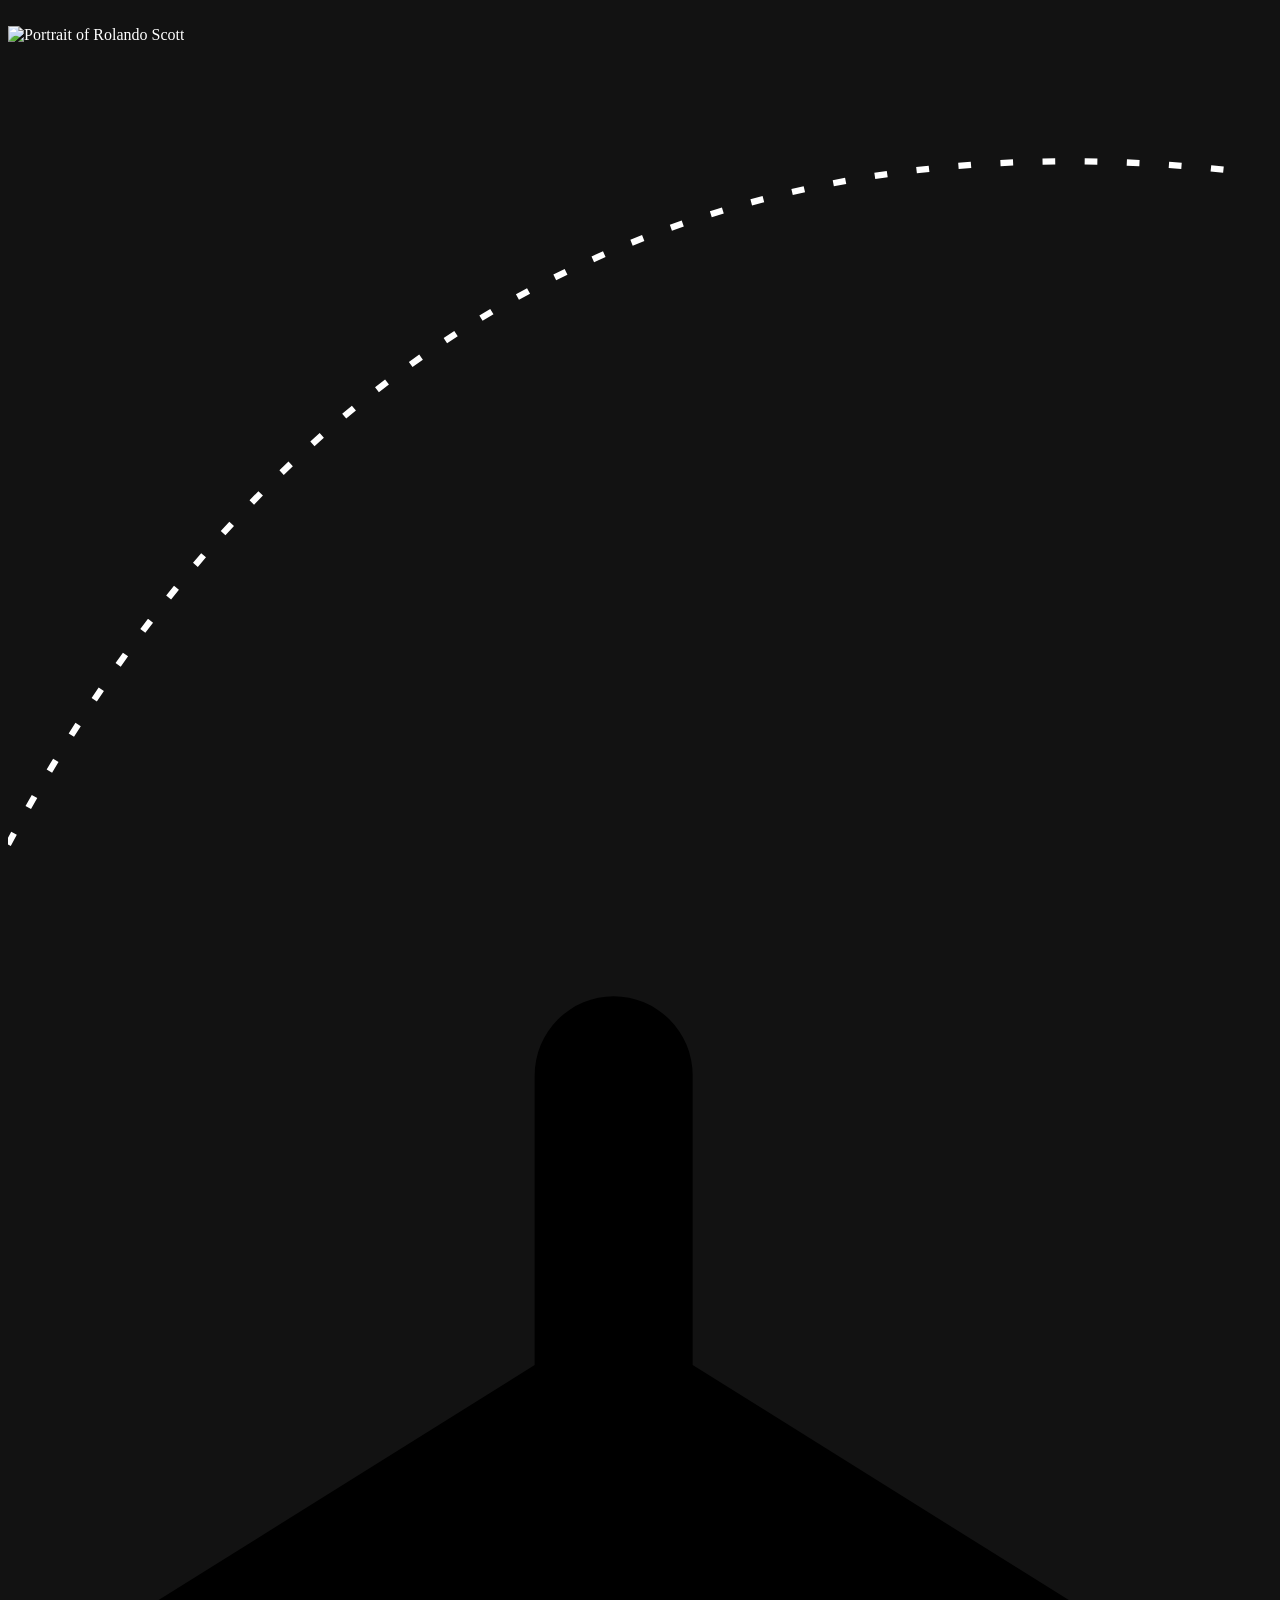
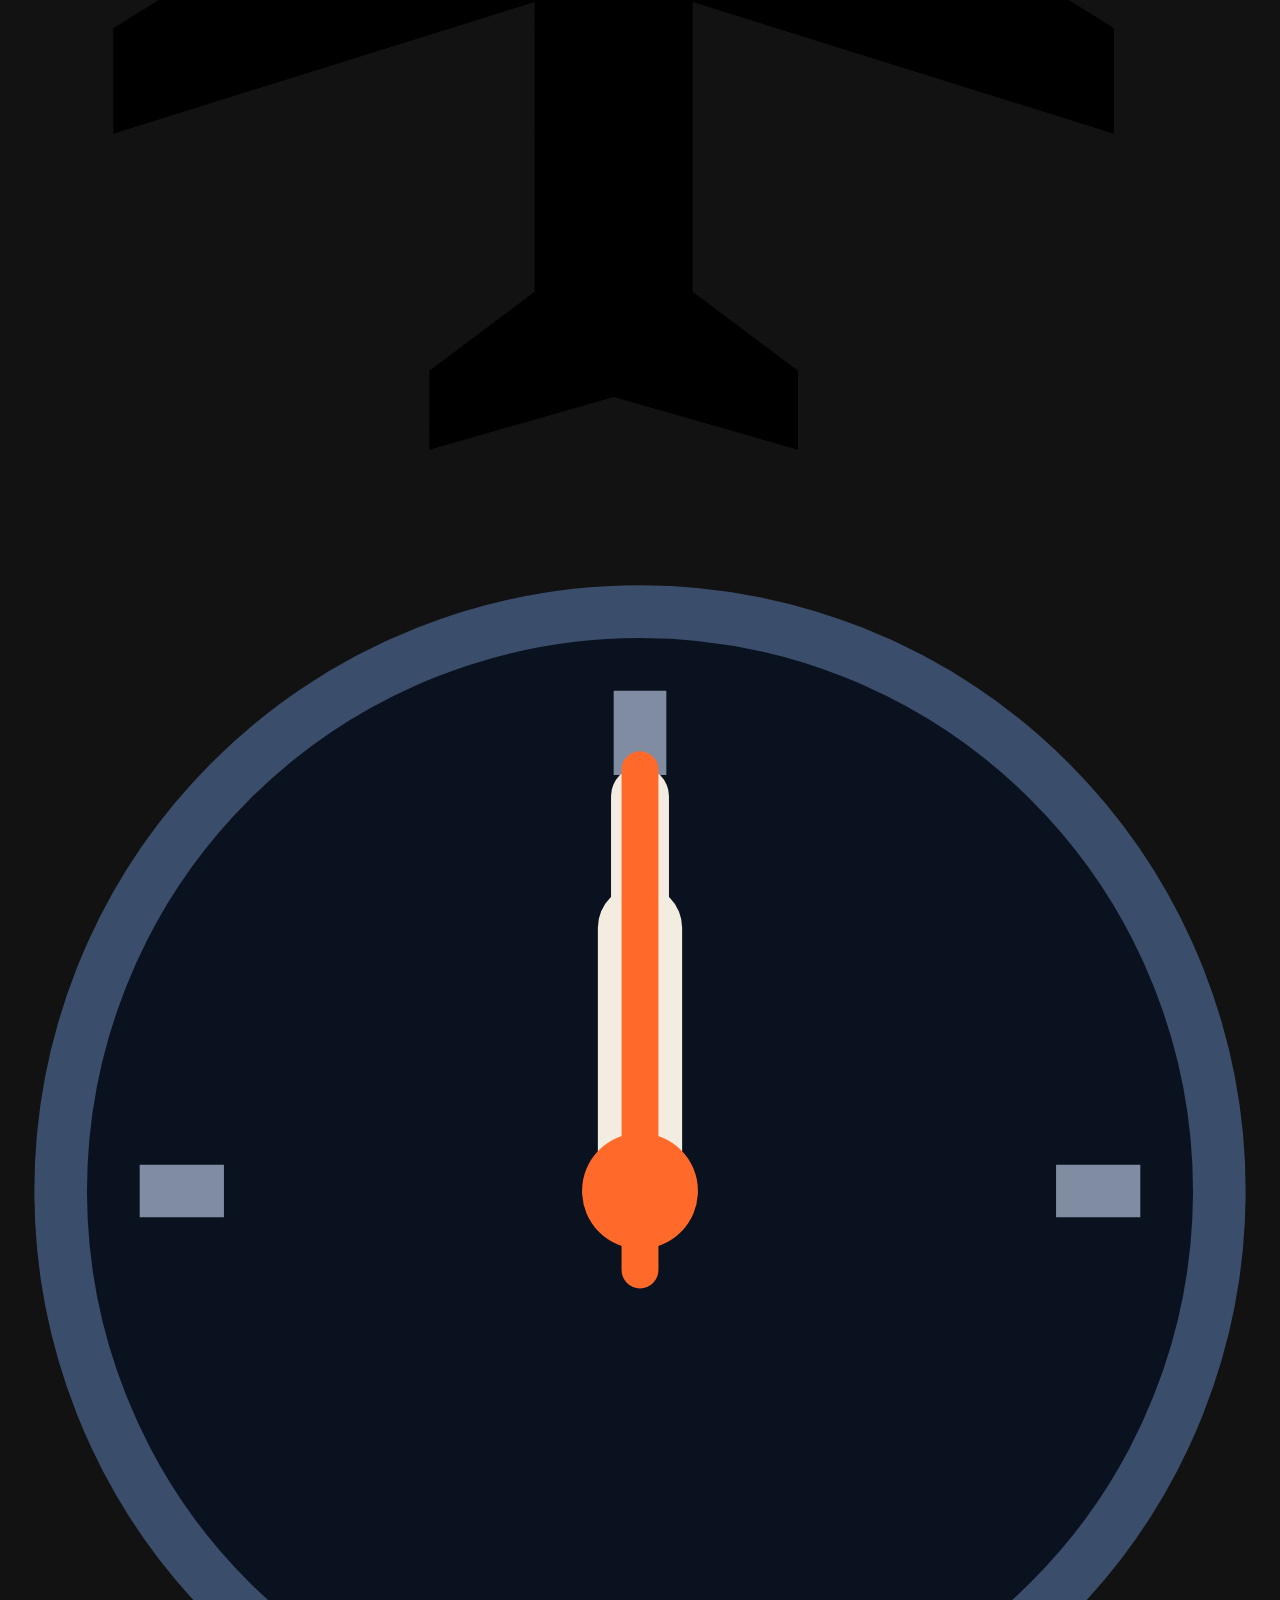
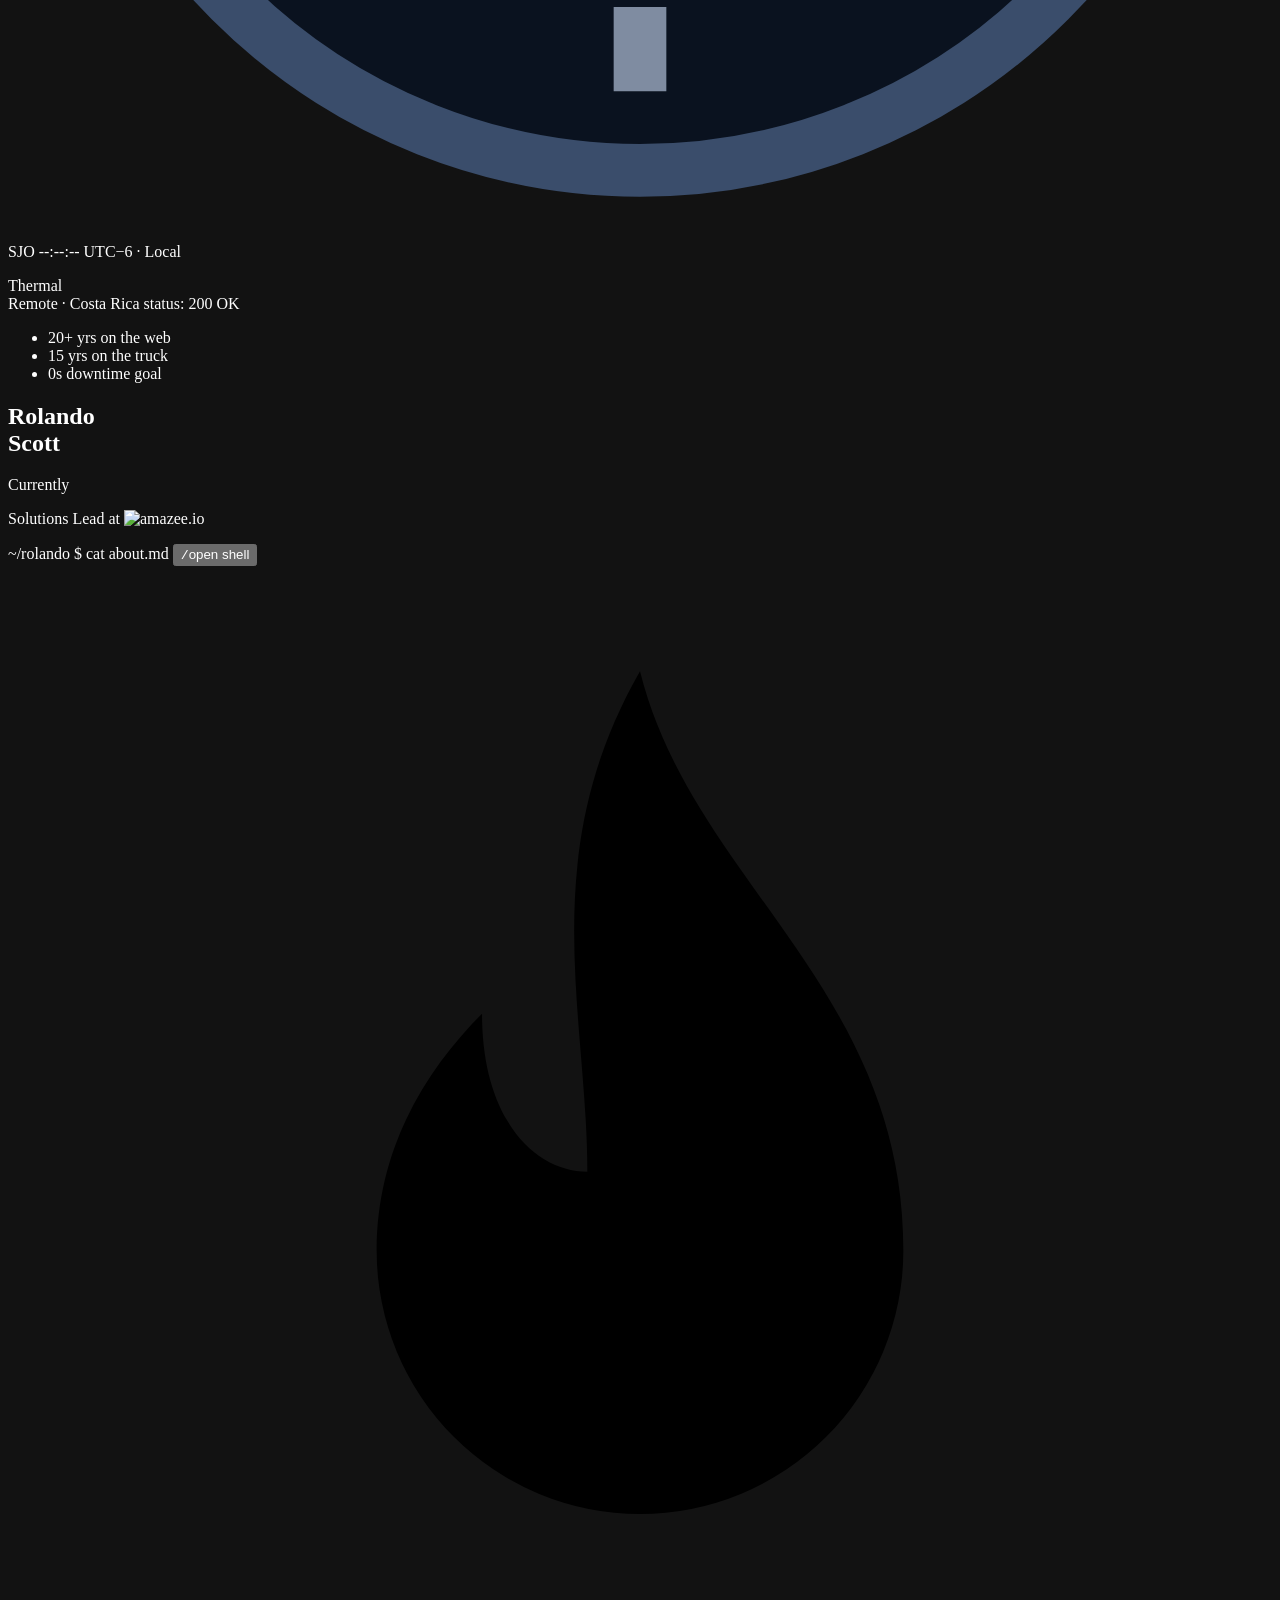
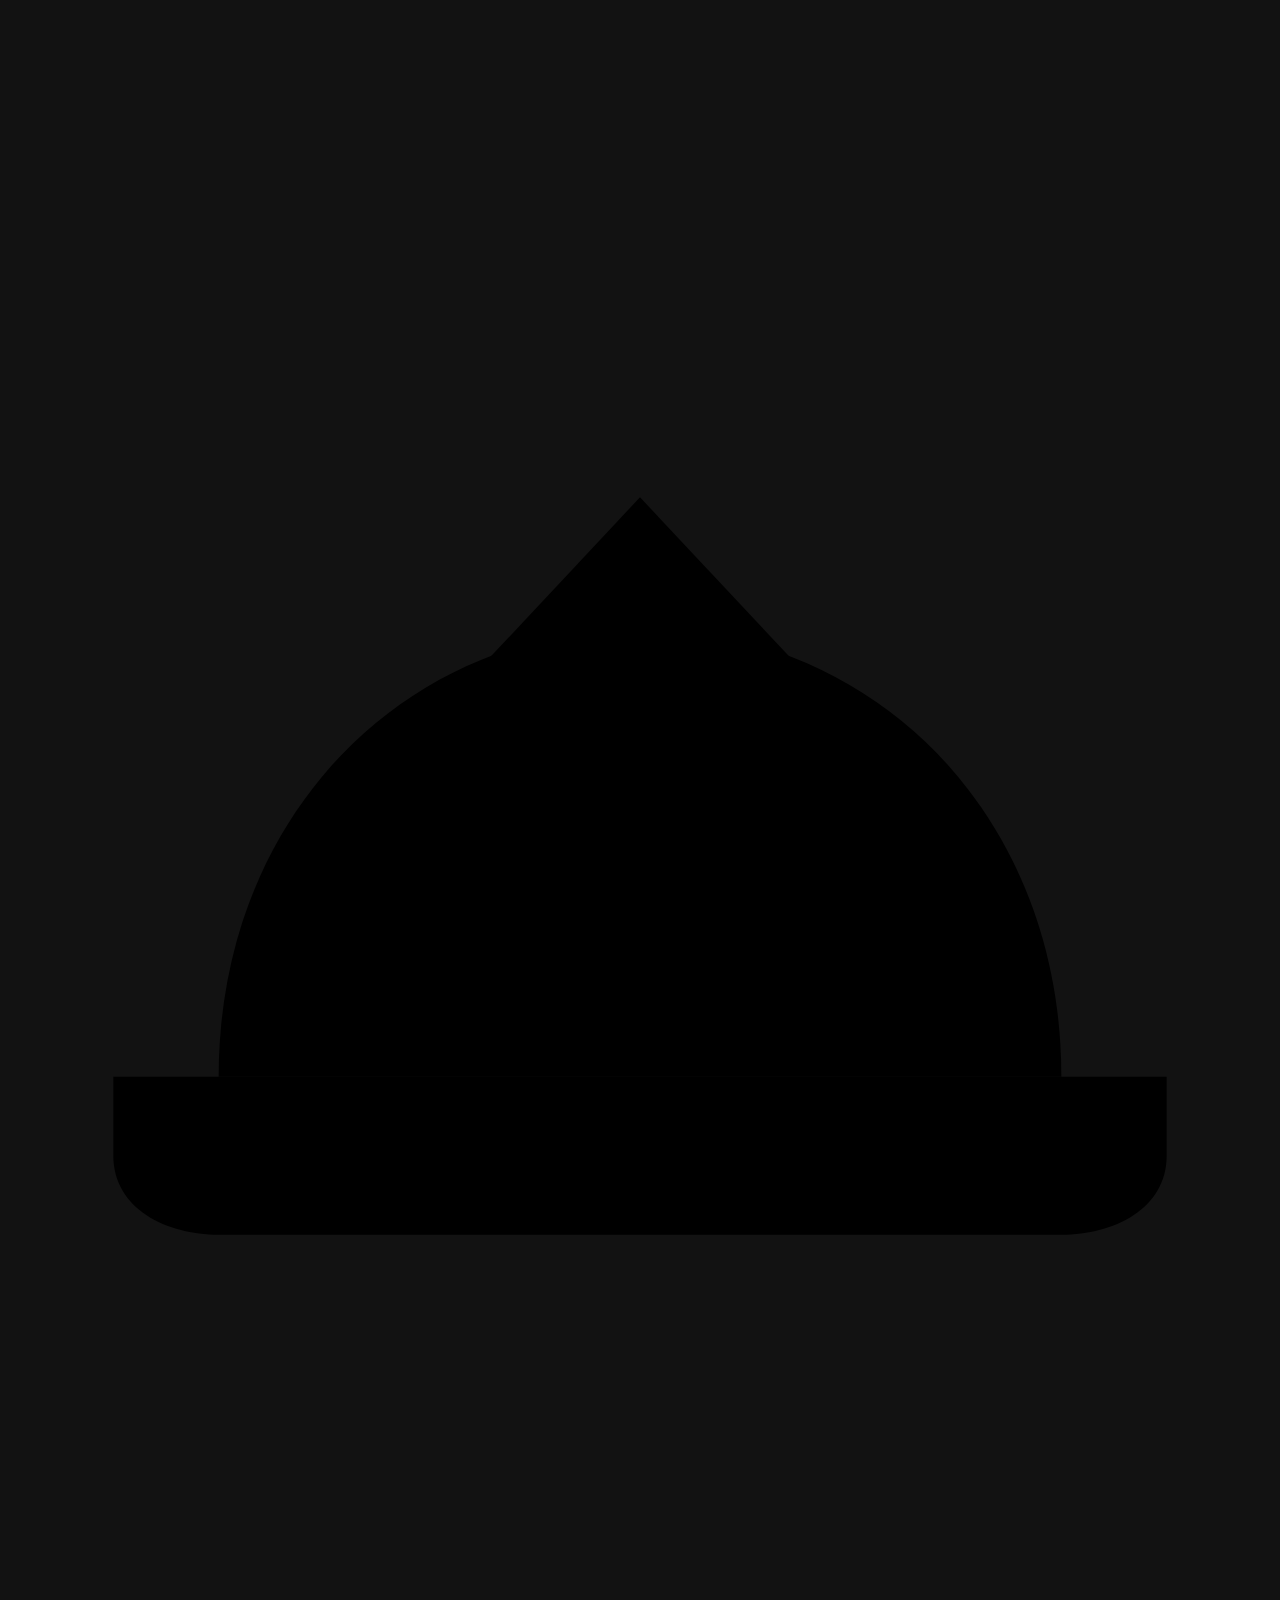
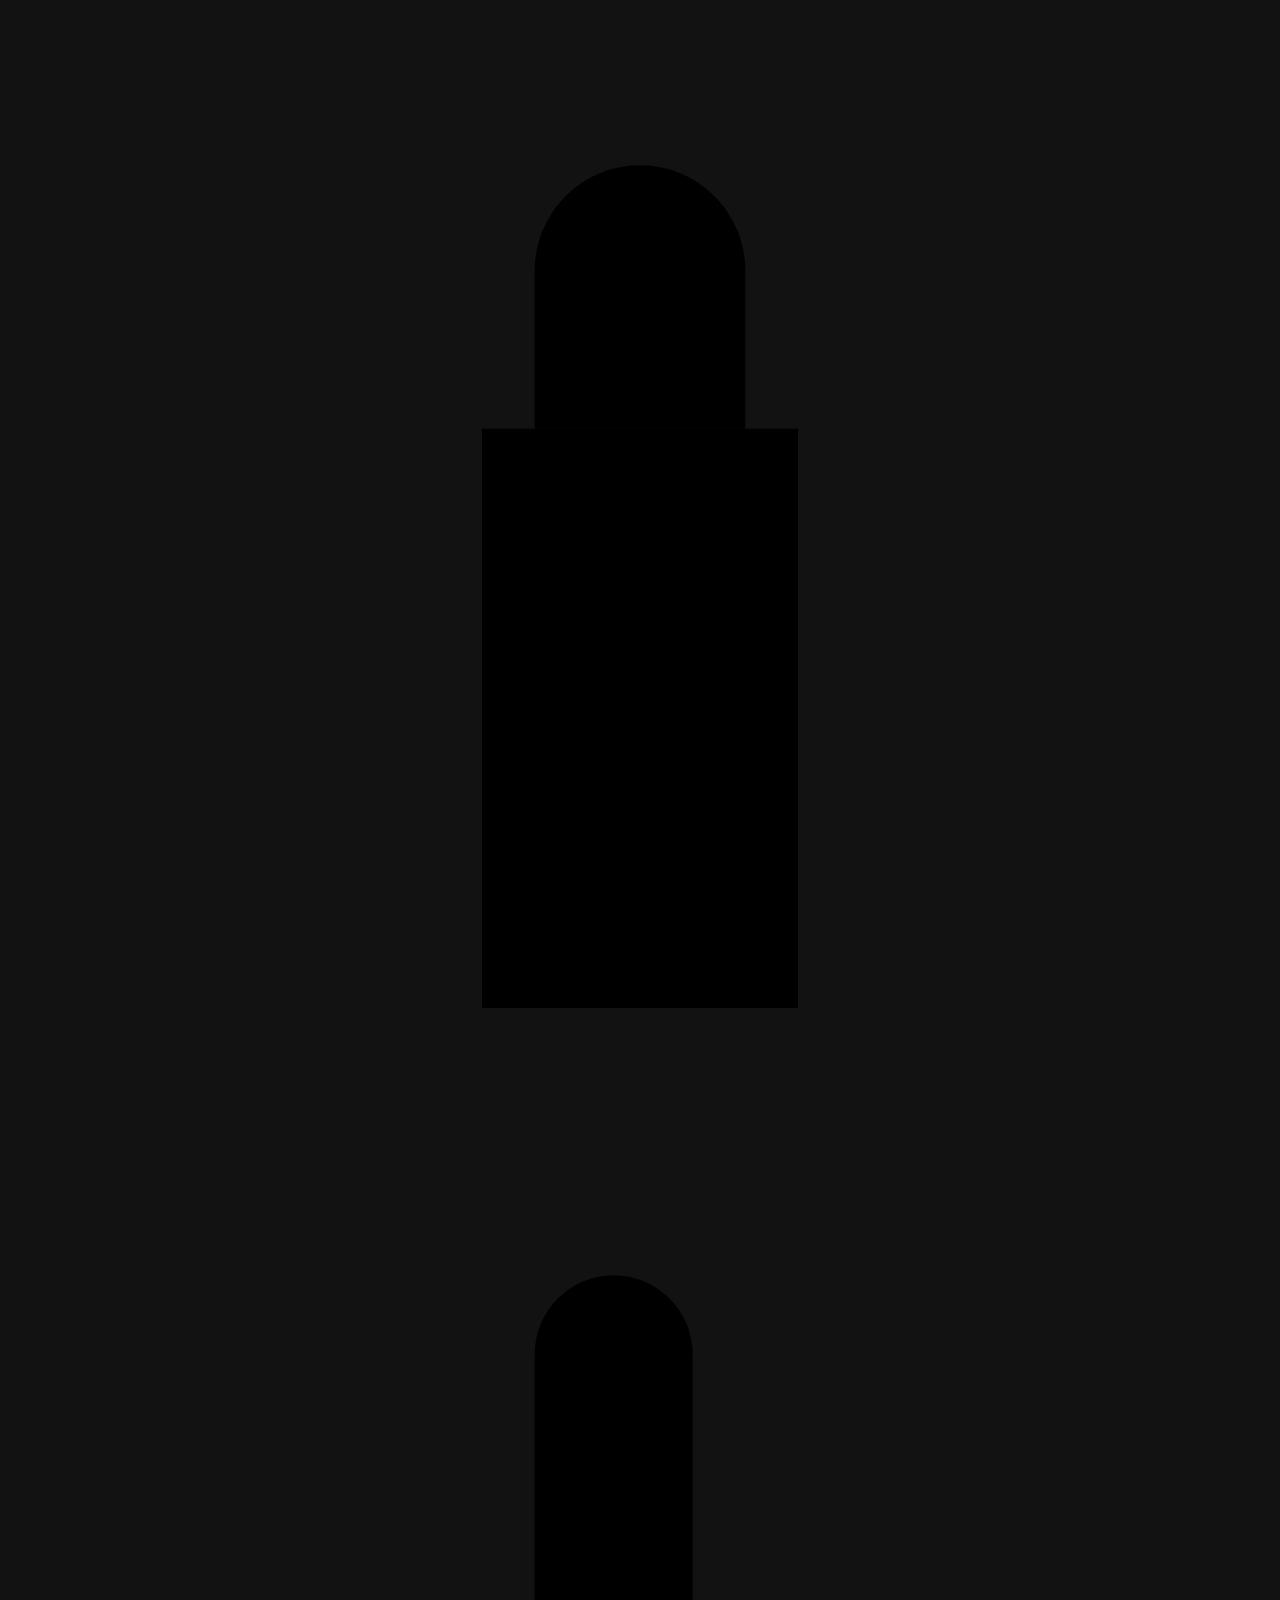
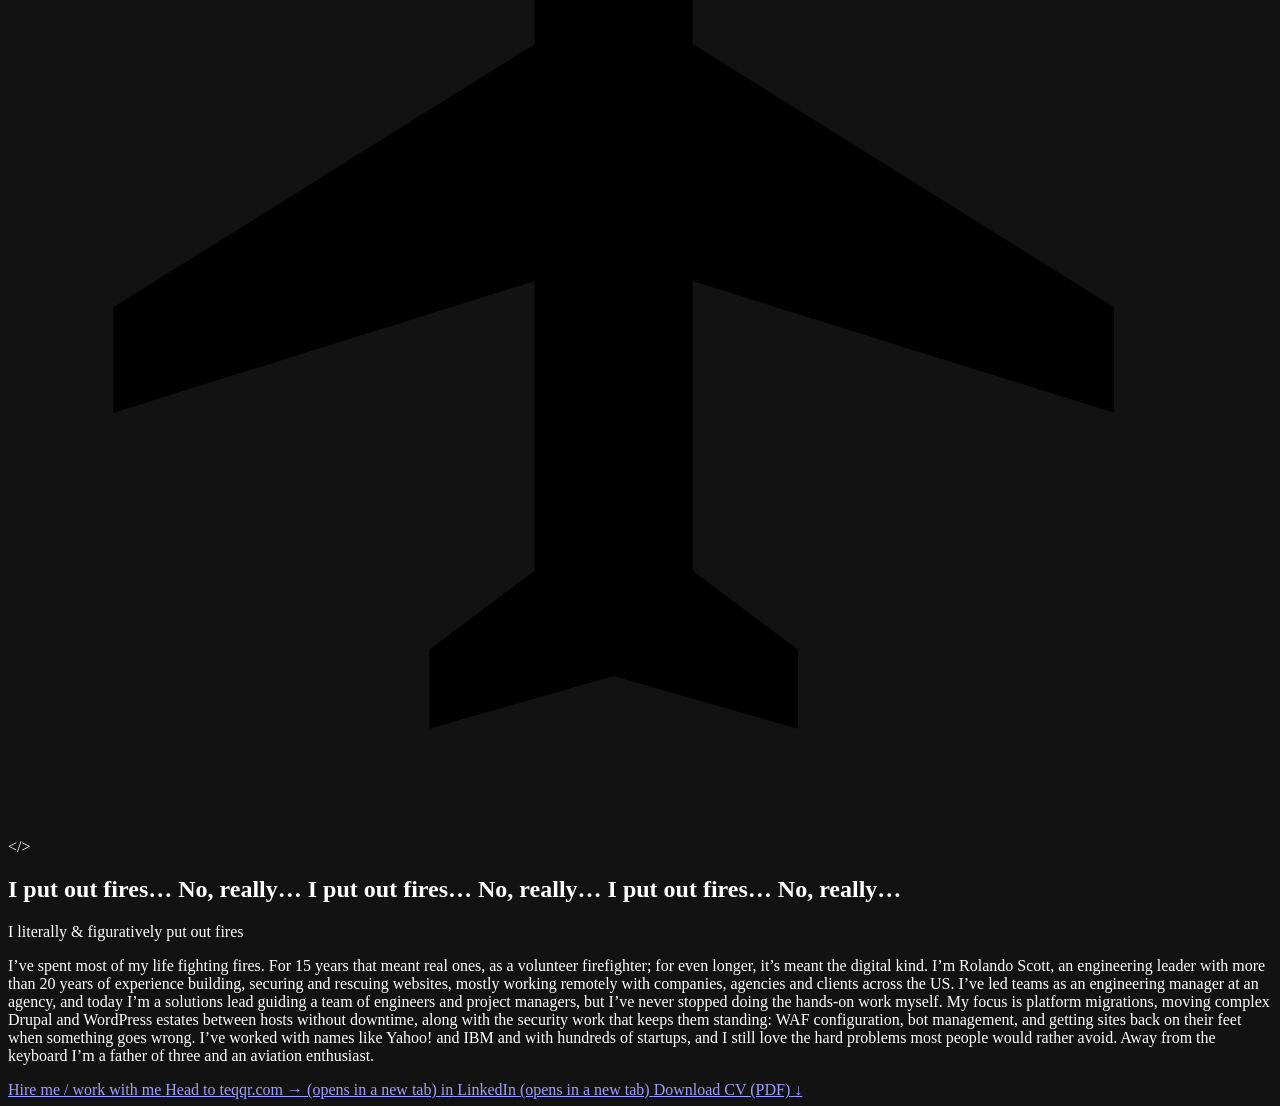
==== public/index.html @ df309f95 "Add portfolio site for Cloudflare Pages Static site in public/ (HTML, single CSS and JS file, self-h" ====
<!DOCTYPE html>
<html lang="en">
<head>
  <meta charset="utf-8">
  <meta name="viewport" content="width=device-width, initial-scale=1">
  <title>Rolando Scott — Solutions Lead · Web Platform Migrations &amp; Security</title>
  <meta name="description" content="Rolando Scott is an engineering leader with 20+ years building, securing and rescuing websites — Drupal &amp; WordPress migrations, WAF and bot management, incident response.">
  <meta name="theme-color" content="#0f1a2b">
  <meta name="color-scheme" content="dark">

  <meta property="og:type" content="website">
  <meta property="og:title" content="Rolando Scott — I put out fires">
  <meta property="og:description" content="Engineering leader with 20+ years building, securing and rescuing websites. 15 years a volunteer firefighter.">

  <link rel="icon" href="/favicon.svg" type="image/svg+xml">

  <link rel="preload" href="/assets/fonts/bricolage-grotesque-latin.woff2" as="font" type="font/woff2" crossorigin>
  <link rel="preload" href="/assets/fonts/instrument-sans-latin.woff2" as="font" type="font/woff2" crossorigin>
  <link rel="preload" href="/assets/fonts/jetbrains-mono-latin.woff2" as="font" type="font/woff2" crossorigin>
  <link rel="stylesheet" href="/assets/css/styles.css">
  <script src="/assets/js/main.js" defer></script>
</head>
<body>
  <!-- SVG filter used for the portrait's "thermal camera" hover effect -->
  <svg class="svg-defs" width="0" height="0" aria-hidden="true" focusable="false">
    <filter id="rs-thermal">
      <feColorMatrix type="matrix" values="0.299 0.587 0.114 0 0 0.299 0.587 0.114 0 0 0.299 0.587 0.114 0 0 0 0 0 1 0"></feColorMatrix>
      <feComponentTransfer>
        <feFuncR type="table" tableValues="0.08 0.5 0.9 1 1"></feFuncR>
        <feFuncG type="table" tableValues="0.02 0.04 0.22 0.62 0.97"></feFuncG>
        <feFuncB type="table" tableValues="0.25 0.5 0.12 0 0.7"></feFuncB>
      </feComponentTransfer>
    </filter>
  </svg>

  <main class="page" id="main">
    <div class="ember" aria-hidden="true"></div>

    <div class="layout">
      <!-- Portrait card -->
      <aside class="card portrait" aria-label="At a glance">
        <div class="portrait__media">
          <img class="portrait__img" src="/assets/img/portrait.jpg" alt="Portrait of Rolando Scott">
        </div>

        <div class="portrait__overlay">
          <svg class="portrait__flightpath" viewBox="0 0 300 200" preserveAspectRatio="none" fill="none" stroke="currentColor" stroke-width="1.5" stroke-dasharray="3 7" aria-hidden="true" focusable="false"><path d="M0 190 C 80 40, 200 20, 290 30"/></svg>
          <svg class="portrait__plane icon" viewBox="0 0 24 24" aria-hidden="true" focusable="false"><path d="M21 16v-2l-8-5V3.5a1.5 1.5 0 0 0-3 0V9l-8 5v2l8-2.5V19l-2 1.5V22l3.5-1 3.5 1v-1.5L13 19v-5.5l8 2.5z"/></svg>

          <div class="clock">
            <svg class="clock__face" viewBox="0 0 24 24" aria-hidden="true" focusable="false">
              <circle cx="12" cy="12" r="11" fill="#0a121f" stroke="#3a4d6b" stroke-width="1"/>
              <path d="M12 2.5v1.6M21.5 12h-1.6M12 21.5v-1.6M2.5 12h1.6" stroke="#7f8ca1" stroke-width="1"/>
              <line class="clock__hand" data-hand="hour" x1="12" y1="12" x2="12" y2="7" stroke="#f2ece1" stroke-width="1.6" stroke-linecap="round"/>
              <line class="clock__hand" data-hand="minute" x1="12" y1="12" x2="12" y2="4.5" stroke="#f2ece1" stroke-width="1.1" stroke-linecap="round"/>
              <line class="clock__hand" data-hand="second" x1="12" y1="13.5" x2="12" y2="4" stroke="#ff6a2b" stroke-width="0.7" stroke-linecap="round"/>
              <circle cx="12" cy="12" r="1.1" fill="#ff6a2b"/>
            </svg>
            <p class="clock__text">
              <span class="clock__time">SJO <time data-clock>--:--:--</time></span>
              <span class="clock__zone">UTC−6 · Local</span>
            </p>
          </div>

          <span class="thermal-badge" aria-hidden="true"><span class="dot dot--red"></span>Thermal</span>

          <div class="portrait__footer">
            <div class="portrait__chips">
              <span class="chip"><span class="dot dot--accent" aria-hidden="true"></span>Remote · Costa Rica</span>
              <span class="chip chip--mono">status: <span class="text-ok">200 OK</span></span>
            </div>

            <ul class="stats" aria-label="Quick facts">
              <li class="stats__item">
                <span class="stats__value">20+</span>
                <span class="stats__label">yrs on the web</span>
              </li>
              <li class="stats__item">
                <span class="stats__value stats__value--accent">15</span>
                <span class="stats__label">yrs on the truck</span>
              </li>
              <li class="stats__item">
                <span class="stats__value stats__value--ok">0s</span>
                <span class="stats__label">downtime goal</span>
              </li>
            </ul>
          </div>
        </div>
      </aside>

      <!-- Main content card -->
      <section class="card content" aria-labelledby="name">
        <header class="content__header">
          <h1 class="name" id="name">Rolando<br>Scott</h1>
          <div class="role">
            <span class="eyebrow">Currently</span>
            <p class="role__title">
              Solutions Lead at
              <img class="role__logo" src="/assets/img/amazee-logo.webp" alt="amazee.io" width="128" height="55">
            </p>
          </div>
        </header>

        <div class="about">
          <div class="about__bar">
            <div class="about__prompt">
              <span class="mono text-dim"><span class="text-accent">~/rolando $</span> cat about.md</span>
              <button class="shell-btn" type="button" data-term-open aria-haspopup="dialog" aria-keyshortcuts="/">
                <kbd>/</kbd>open shell
              </button>
            </div>
            <div class="about__icons" aria-hidden="true">
              <svg class="icon icon--accent" viewBox="0 0 24 24" focusable="false"><path d="M12 2c1 4 5 6 5 11a5 5 0 0 1-10 0c0-2 1-3.5 2-4.5 0 2 1 3 2 3 0-3-1-6 1-9.5z"/></svg>
              <svg class="icon" viewBox="0 0 24 24" focusable="false"><path d="M4 16c0-5 3.6-8.5 8-8.5s8 3.5 8 8.5"/><path d="M9 8.2 12 5l3 3.2"/><path d="M12 5v11"/><path d="M2 16h20v1.5c0 1-1 1.5-2 1.5H4c-1 0-2-.5-2-1.5z"/></svg>
              <svg class="icon" viewBox="0 0 24 24" focusable="false"><path d="M8 21h8"/><path d="M9 21V10h6v11"/><path d="M8 10h8"/><path d="M10 10V7a2 2 0 0 1 4 0v3"/><path d="M7 13h2M15 13h2"/></svg>
              <svg class="icon icon--rotate" viewBox="0 0 24 24" focusable="false"><path d="M21 16v-2l-8-5V3.5a1.5 1.5 0 0 0-3 0V9l-8 5v2l8-2.5V19l-2 1.5V22l3.5-1 3.5 1v-1.5L13 19v-5.5l8 2.5z"/></svg>
              <span class="mono text-dim">&lt;/&gt;</span>
            </div>
          </div>

          <h2 class="tagline">
            <span class="sr-only">I put out fires… No, really…</span>
            <span class="tagline__ghost" aria-hidden="true">I put out fires… No, really…</span>
            <span class="tagline__typed" aria-hidden="true" data-typewriter><span data-type-a>I put out fires… </span><span class="text-accent" data-type-b>No, really…</span><span class="cursor"></span></span>
          </h2>

          <p class="lead">I literally &amp; figuratively put out fires</p>

          <p class="bio">I’ve spent most of my life fighting fires. For 15 years that meant real ones, as a volunteer firefighter; for even longer, it’s meant the digital kind. I’m Rolando Scott, an engineering leader with more than 20 years of experience building, securing and rescuing websites, mostly working remotely with companies, agencies and clients across the US. I’ve led teams as an engineering manager at an agency, and today I’m a solutions lead guiding a team of engineers and project managers, but I’ve never stopped doing the hands-on work myself. My focus is platform migrations, moving complex Drupal and WordPress estates between hosts without downtime, along with the security work that keeps them standing: WAF configuration, bot management, and getting sites back on their feet when something goes wrong. I’ve worked with names like Yahoo! and IBM and with hundreds of startups, and I still love the hard problems most people would rather avoid. Away from the keyboard I’m a father of three and an aviation enthusiast.</p>
        </div>

        <nav class="actions" aria-label="Contact">
          <a class="cta cta--primary" href="https://teqqr.com" target="_blank" rel="noopener">
            <span class="cta__pulse" aria-hidden="true"></span>
            <span class="cta__text">
              <span class="cta__eyebrow">Hire me / work with me</span>
              <span class="cta__title">Head to teqqr.com</span>
            </span>
            <span class="cta__arrow" aria-hidden="true">→</span>
            <span class="sr-only">(opens in a new tab)</span>
          </a>
          <a class="cta" href="https://www.linkedin.com/in/yourname" target="_blank" rel="noopener">
            <span class="linkedin-mark" aria-hidden="true">in</span>
            <span>LinkedIn</span>
            <span class="sr-only">(opens in a new tab)</span>
          </a>
          <a class="cta" href="/cv.pdf" download>
            <span>Download CV <span class="sr-only">(PDF)</span></span>
            <span class="text-accent" aria-hidden="true">↓</span>
          </a>
        </nav>
      </section>
    </div>
  </main>

  <!-- Easter-egg terminal -->
  <dialog class="term" aria-labelledby="term-title">
    <div class="term__bar">
      <span class="term__light term__light--red" aria-hidden="true"></span>
      <span class="term__light term__light--yellow" aria-hidden="true"></span>
      <span class="term__light term__light--green" aria-hidden="true"></span>
      <h2 class="term__title" id="term-title"><span class="sr-only">Terminal: </span>rolando@sjo: ~</h2>
      <button class="term__close" type="button" data-term-close aria-label="Close terminal">esc</button>
    </div>
    <div class="term__body" data-term-body>
      <div class="term__log" role="log" aria-live="polite" data-term-log></div>
      <form class="term__prompt" data-term-form>
        <label class="text-accent" for="term-input">~/rolando $<span class="sr-only"> command</span></label>
        <input class="term__input" id="term-input" type="text" autocomplete="off" autocapitalize="off" spellcheck="false" autofocus>
      </form>
    </div>
  </dialog>
</body>
</html>
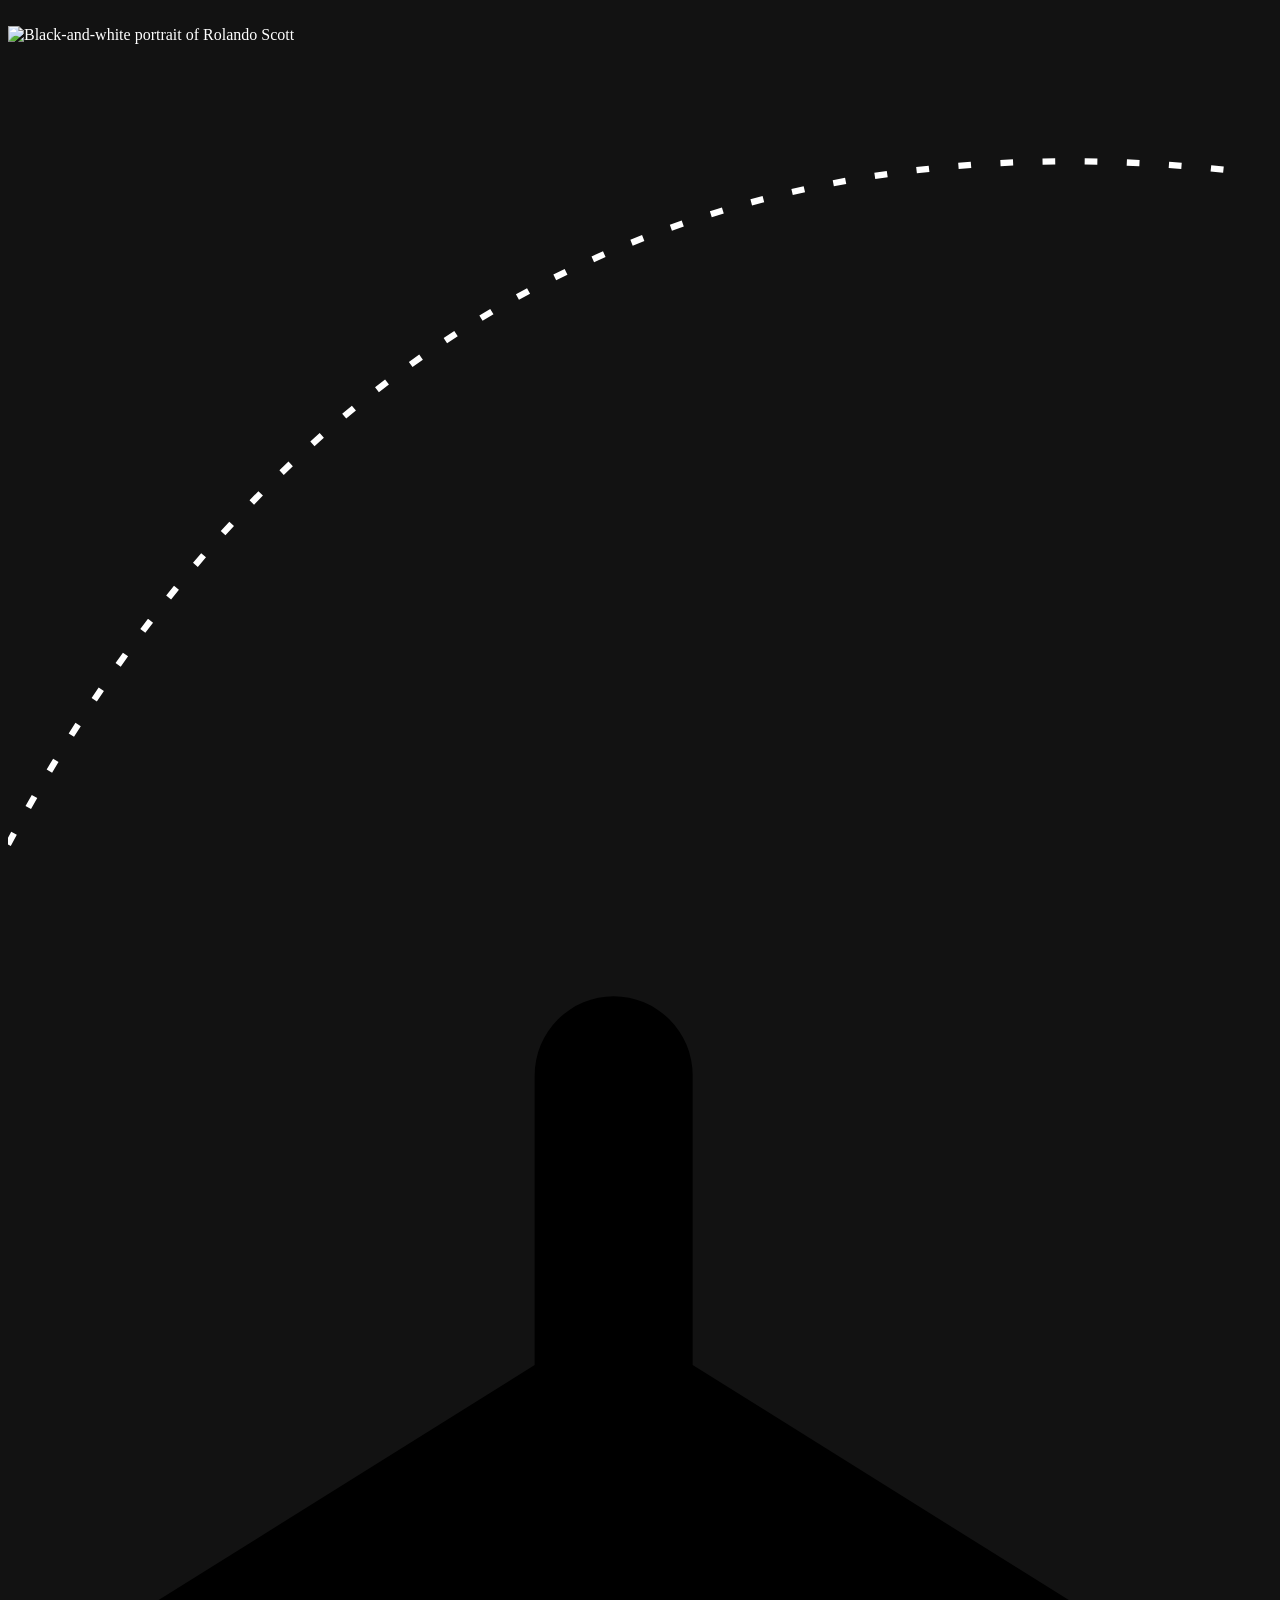
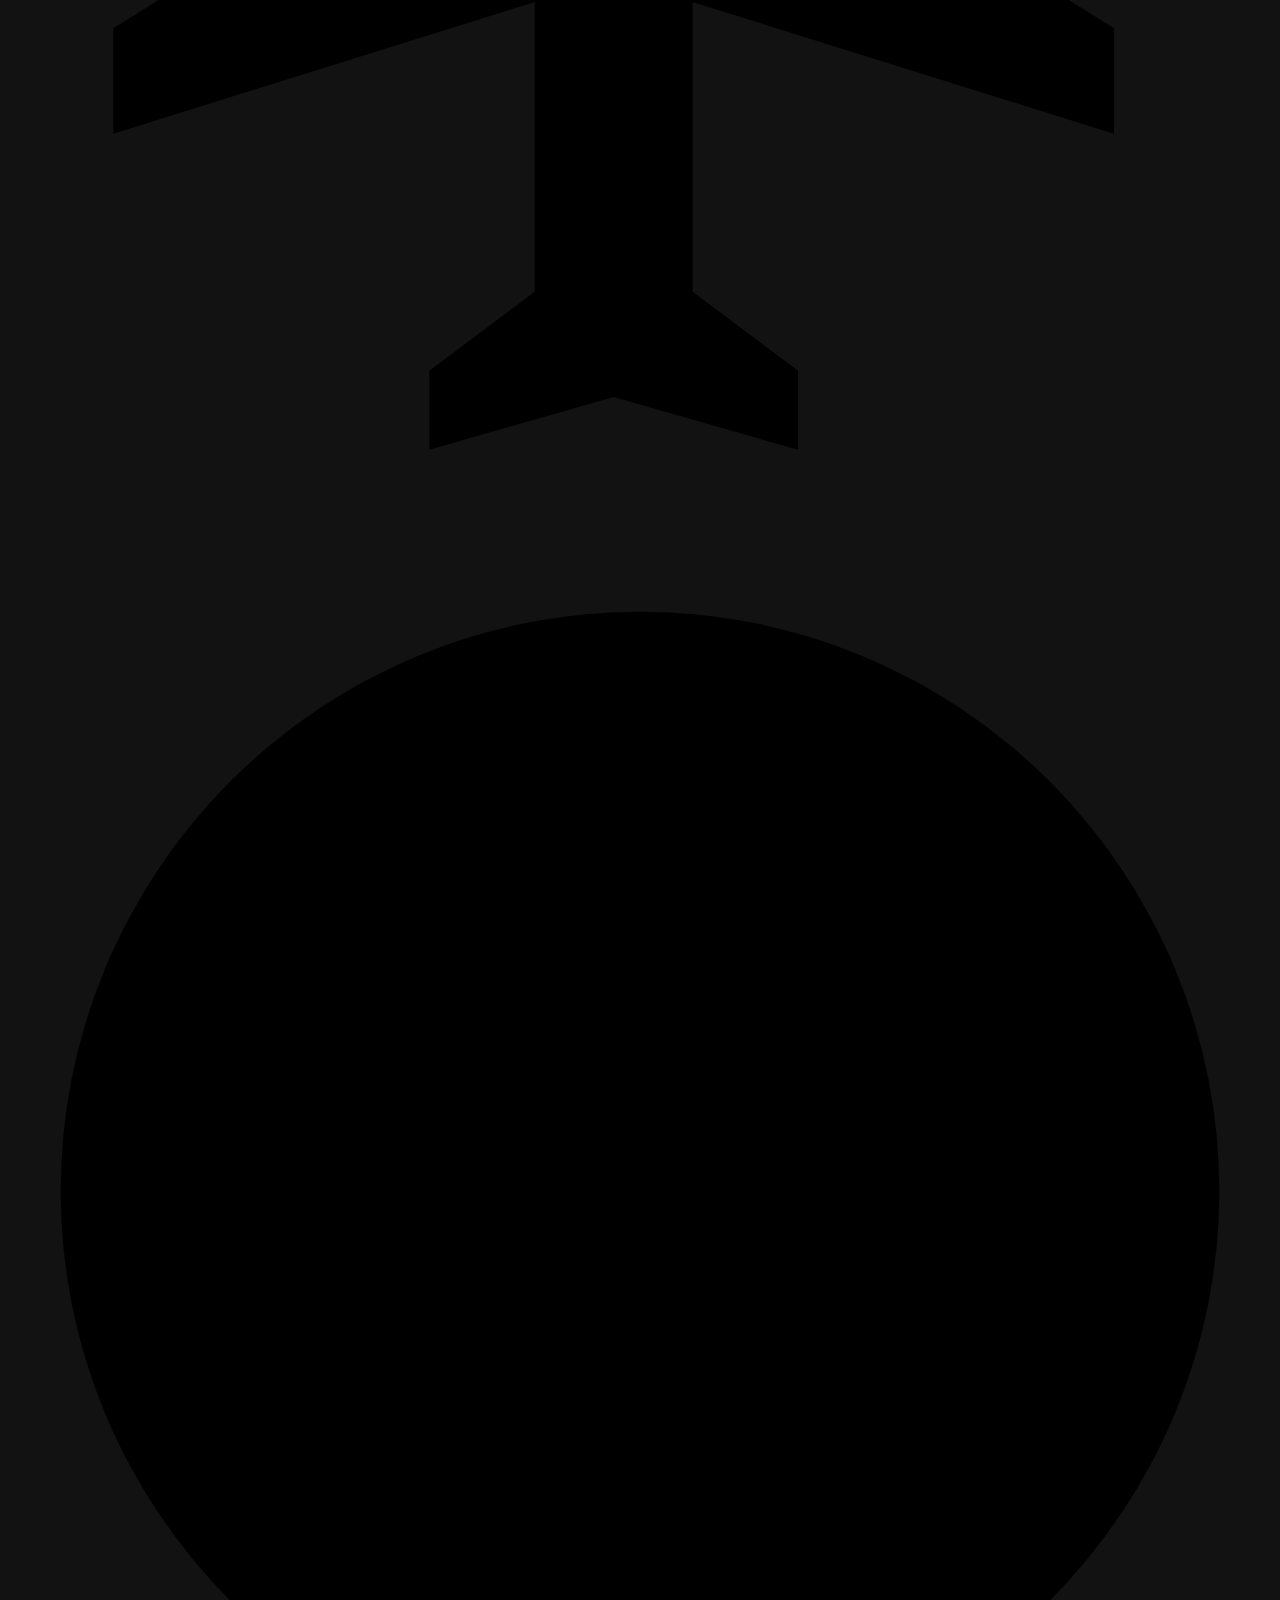
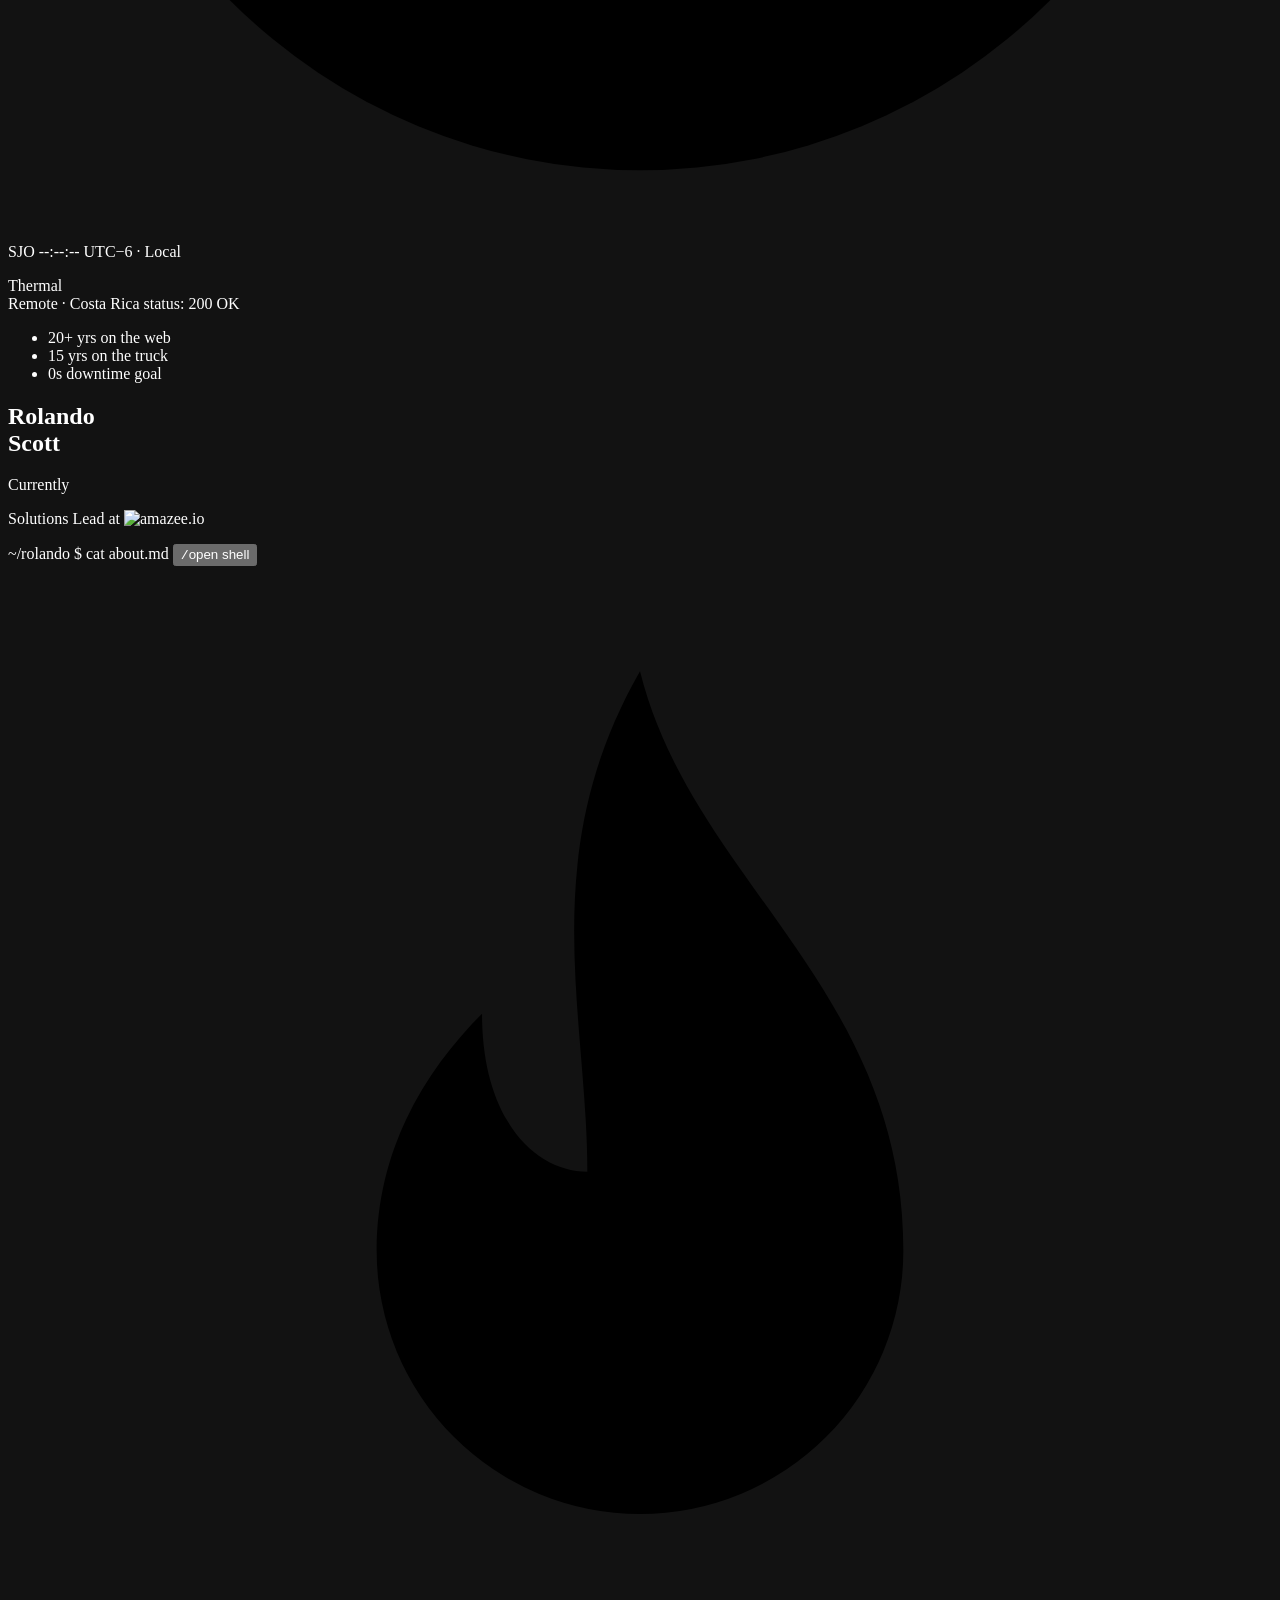
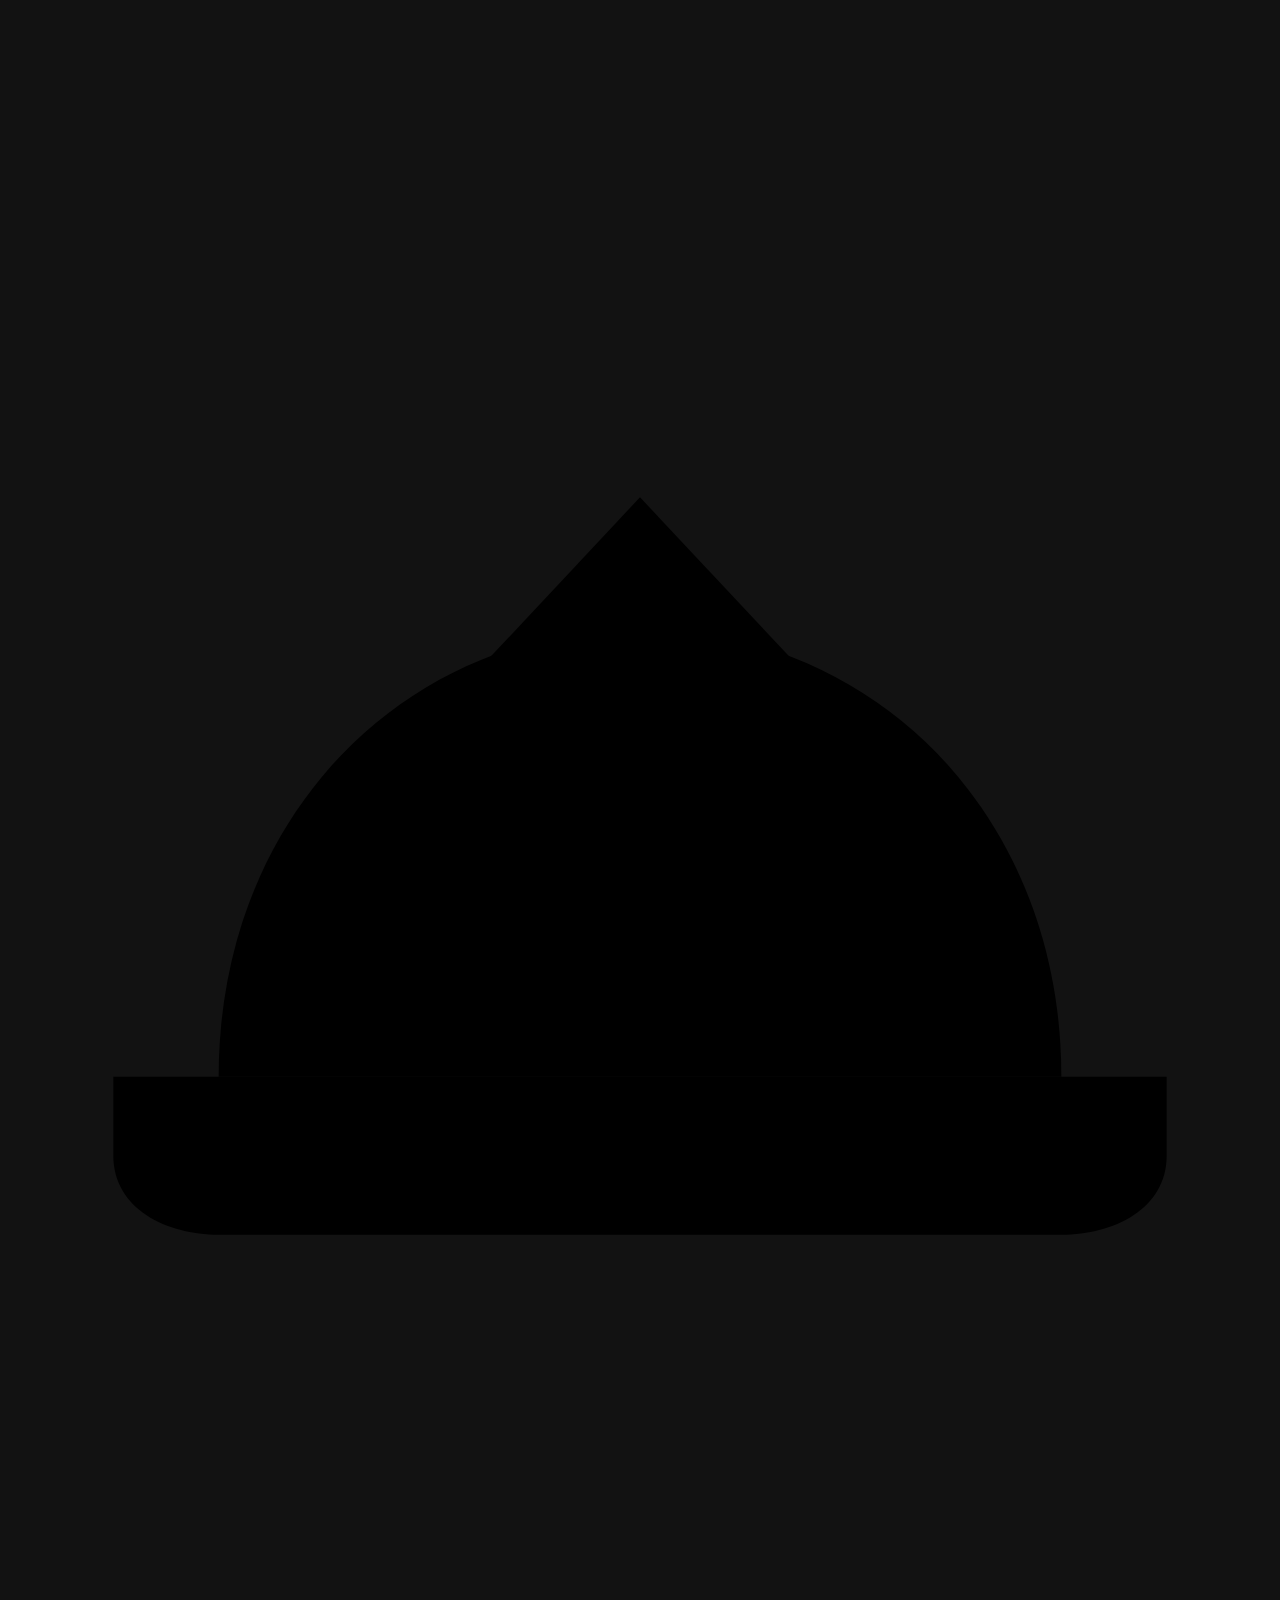
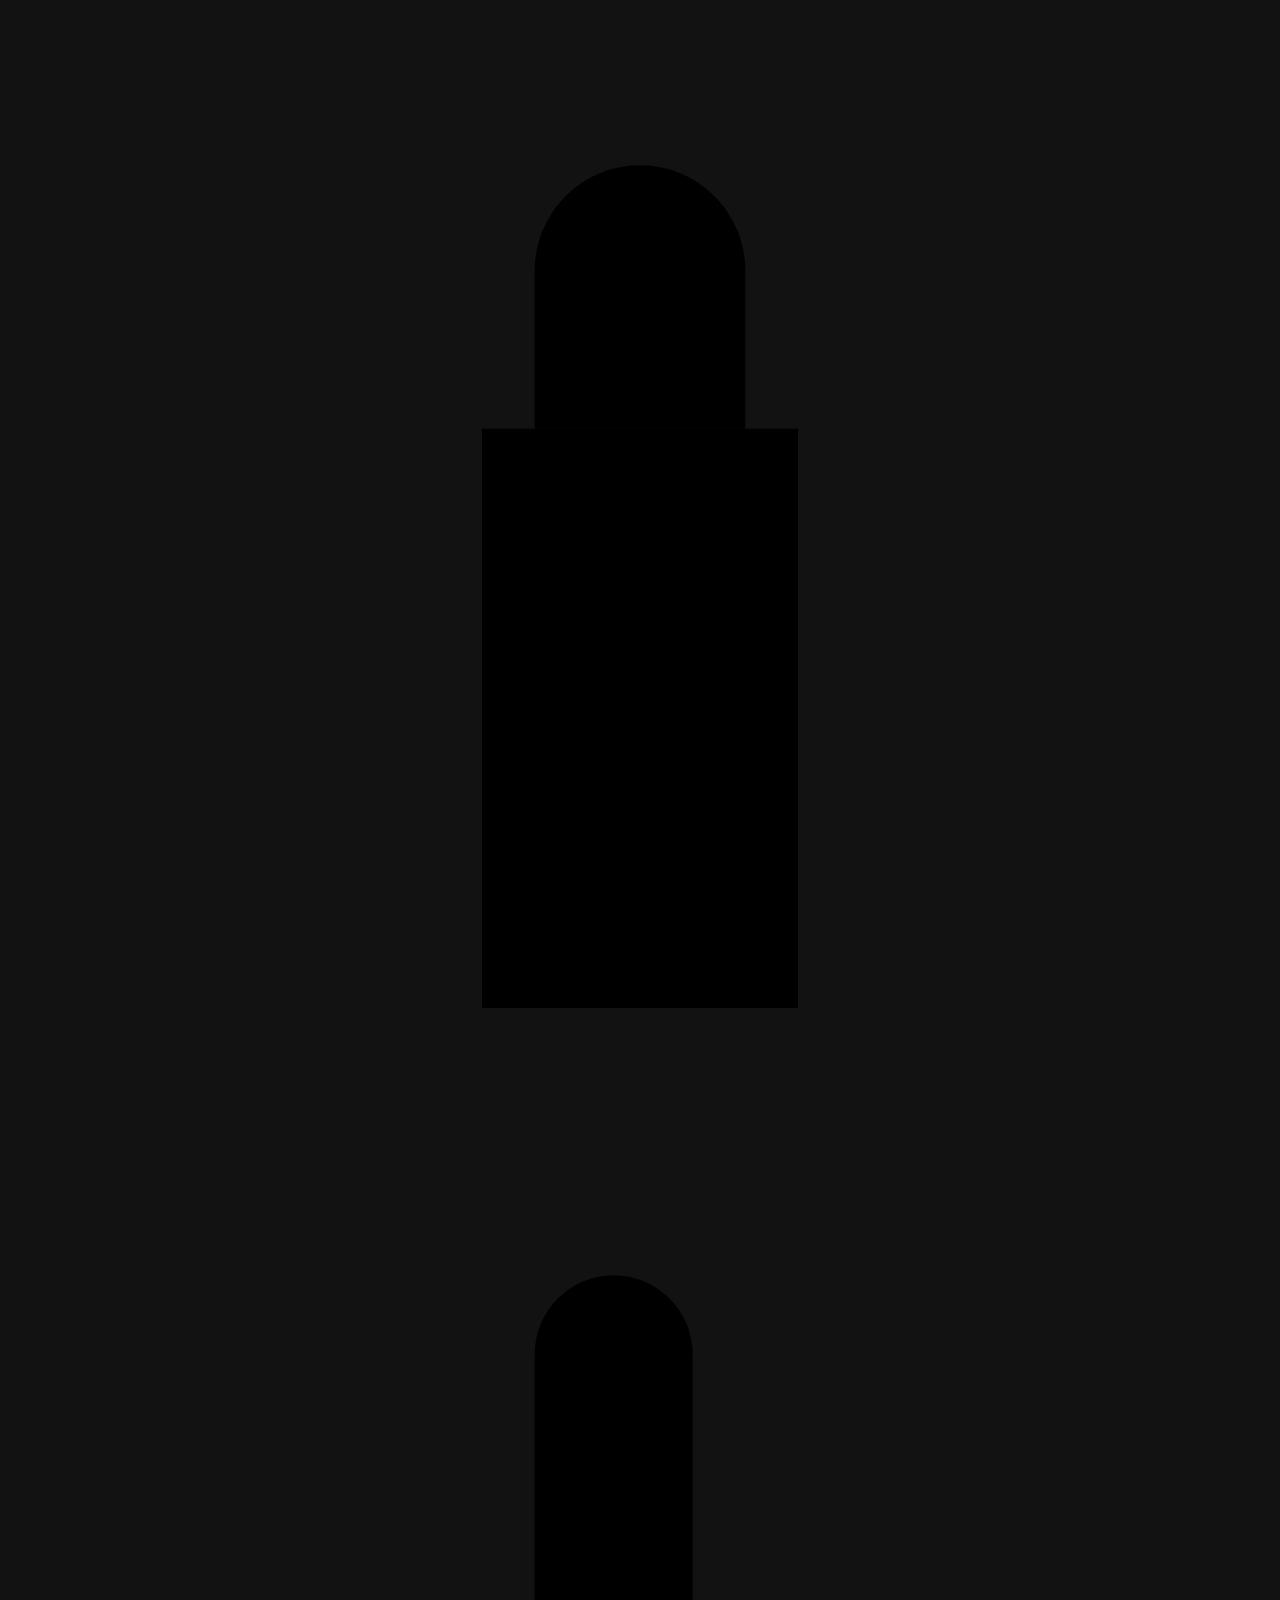
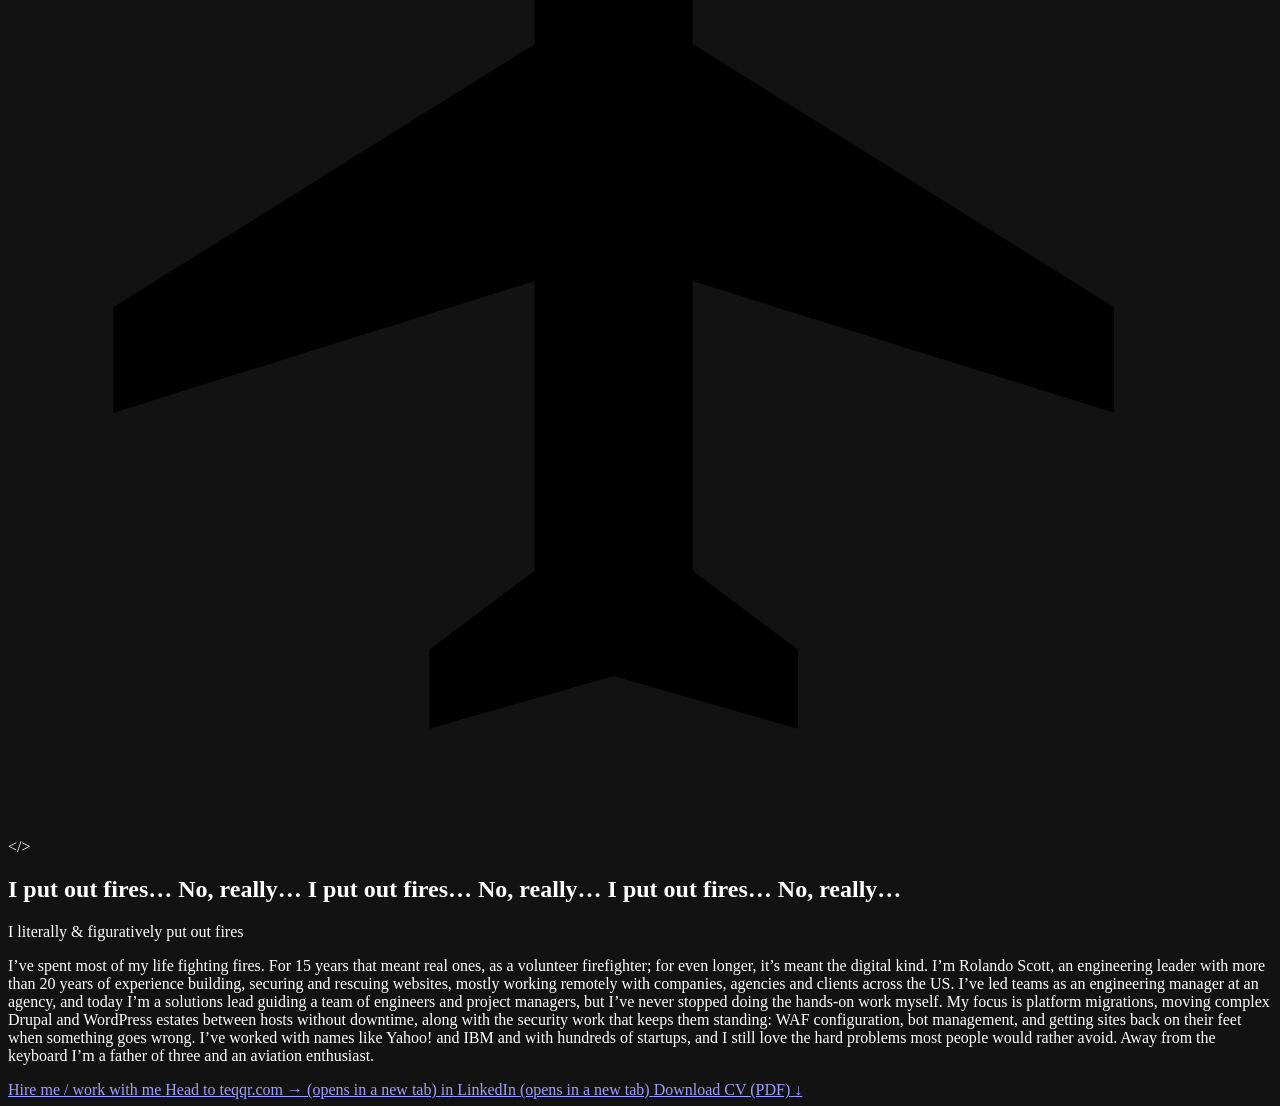
==== commit 906382d9: "Design changes" ====
--- a/public/index.html
+++ b/public/index.html
@@ -5,7 +5,7 @@
   <meta name="viewport" content="width=device-width, initial-scale=1">
   <title>Rolando Scott — Solutions Lead · Web Platform Migrations &amp; Security</title>
   <meta name="description" content="Rolando Scott is an engineering leader with 20+ years building, securing and rescuing websites — Drupal &amp; WordPress migrations, WAF and bot management, incident response.">
-  <meta name="theme-color" content="#0f1a2b">
+  <meta name="theme-color" content="#0a0a0a">
   <meta name="color-scheme" content="dark">
 
   <meta property="og:type" content="website">
@@ -40,7 +40,10 @@
       <!-- Portrait card -->
       <aside class="card portrait" aria-label="At a glance">
         <div class="portrait__media">
-          <img class="portrait__img" src="/assets/img/portrait.jpg" alt="Portrait of Rolando Scott">
+          <picture>
+            <source srcset="/assets/img/rolando.webp" type="image/webp">
+            <img class="portrait__img" src="/assets/img/rolando.jpg" alt="Black-and-white portrait of Rolando Scott" width="512" height="512">
+          </picture>
         </div>
 
         <div class="portrait__overlay">
@@ -49,12 +52,12 @@
 
           <div class="clock">
             <svg class="clock__face" viewBox="0 0 24 24" aria-hidden="true" focusable="false">
-              <circle cx="12" cy="12" r="11" fill="#0a121f" stroke="#3a4d6b" stroke-width="1"/>
-              <path d="M12 2.5v1.6M21.5 12h-1.6M12 21.5v-1.6M2.5 12h1.6" stroke="#7f8ca1" stroke-width="1"/>
-              <line class="clock__hand" data-hand="hour" x1="12" y1="12" x2="12" y2="7" stroke="#f2ece1" stroke-width="1.6" stroke-linecap="round"/>
-              <line class="clock__hand" data-hand="minute" x1="12" y1="12" x2="12" y2="4.5" stroke="#f2ece1" stroke-width="1.1" stroke-linecap="round"/>
-              <line class="clock__hand" data-hand="second" x1="12" y1="13.5" x2="12" y2="4" stroke="#ff6a2b" stroke-width="0.7" stroke-linecap="round"/>
-              <circle cx="12" cy="12" r="1.1" fill="#ff6a2b"/>
+              <circle class="clock__bezel" cx="12" cy="12" r="11"/>
+              <path class="clock__ticks" d="M12 2.5v1.6M21.5 12h-1.6M12 21.5v-1.6M2.5 12h1.6"/>
+              <line class="clock__hand" data-hand="hour" x1="12" y1="12" x2="12" y2="7" stroke-width="1.6"/>
+              <line class="clock__hand" data-hand="minute" x1="12" y1="12" x2="12" y2="4.5" stroke-width="1.1"/>
+              <line class="clock__hand clock__hand--second" data-hand="second" x1="12" y1="13.5" x2="12" y2="4" stroke-width="0.7"/>
+              <circle class="clock__pin" cx="12" cy="12" r="1.1"/>
             </svg>
             <p class="clock__text">
               <span class="clock__time">SJO <time data-clock>--:--:--</time></span>
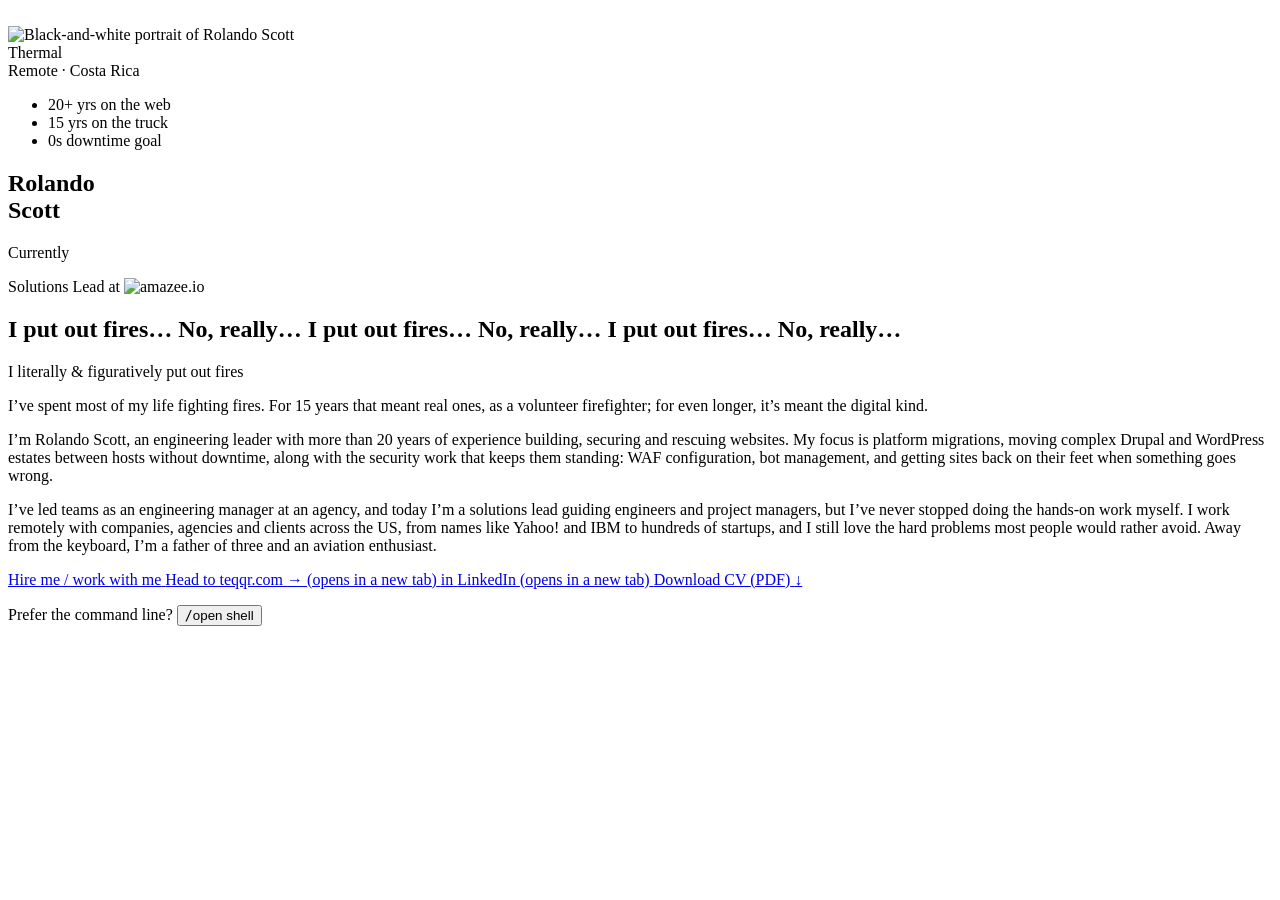
==== commit 79c48941: "Light redesign: centred layout, profile photo, decluttered page - Centre the cards on the page (max " ====
--- a/public/index.html
+++ b/public/index.html
@@ -5,8 +5,8 @@
   <meta name="viewport" content="width=device-width, initial-scale=1">
   <title>Rolando Scott — Solutions Lead · Web Platform Migrations &amp; Security</title>
   <meta name="description" content="Rolando Scott is an engineering leader with 20+ years building, securing and rescuing websites — Drupal &amp; WordPress migrations, WAF and bot management, incident response.">
-  <meta name="theme-color" content="#0a0a0a">
-  <meta name="color-scheme" content="dark">
+  <meta name="theme-color" content="#f7f7f5">
+  <meta name="color-scheme" content="light">
 
   <meta property="og:type" content="website">
   <meta property="og:title" content="Rolando Scott — I put out fires">
@@ -34,8 +34,6 @@
   </svg>
 
   <main class="page" id="main">
-    <div class="ember" aria-hidden="true"></div>
-
     <div class="layout">
       <!-- Portrait card -->
       <aside class="card portrait" aria-label="At a glance">
@@ -47,31 +45,10 @@
         </div>
 
         <div class="portrait__overlay">
-          <svg class="portrait__flightpath" viewBox="0 0 300 200" preserveAspectRatio="none" fill="none" stroke="currentColor" stroke-width="1.5" stroke-dasharray="3 7" aria-hidden="true" focusable="false"><path d="M0 190 C 80 40, 200 20, 290 30"/></svg>
-          <svg class="portrait__plane icon" viewBox="0 0 24 24" aria-hidden="true" focusable="false"><path d="M21 16v-2l-8-5V3.5a1.5 1.5 0 0 0-3 0V9l-8 5v2l8-2.5V19l-2 1.5V22l3.5-1 3.5 1v-1.5L13 19v-5.5l8 2.5z"/></svg>
-
-          <div class="clock">
-            <svg class="clock__face" viewBox="0 0 24 24" aria-hidden="true" focusable="false">
-              <circle class="clock__bezel" cx="12" cy="12" r="11"/>
-              <path class="clock__ticks" d="M12 2.5v1.6M21.5 12h-1.6M12 21.5v-1.6M2.5 12h1.6"/>
-              <line class="clock__hand" data-hand="hour" x1="12" y1="12" x2="12" y2="7" stroke-width="1.6"/>
-              <line class="clock__hand" data-hand="minute" x1="12" y1="12" x2="12" y2="4.5" stroke-width="1.1"/>
-              <line class="clock__hand clock__hand--second" data-hand="second" x1="12" y1="13.5" x2="12" y2="4" stroke-width="0.7"/>
-              <circle class="clock__pin" cx="12" cy="12" r="1.1"/>
-            </svg>
-            <p class="clock__text">
-              <span class="clock__time">SJO <time data-clock>--:--:--</time></span>
-              <span class="clock__zone">UTC−6 · Local</span>
-            </p>
-          </div>
-
           <span class="thermal-badge" aria-hidden="true"><span class="dot dot--red"></span>Thermal</span>
 
           <div class="portrait__footer">
-            <div class="portrait__chips">
-              <span class="chip"><span class="dot dot--accent" aria-hidden="true"></span>Remote · Costa Rica</span>
-              <span class="chip chip--mono">status: <span class="text-ok">200 OK</span></span>
-            </div>
+            <span class="chip"><span class="dot dot--accent" aria-hidden="true"></span>Remote · Costa Rica</span>
 
             <ul class="stats" aria-label="Quick facts">
               <li class="stats__item">
@@ -105,22 +82,6 @@
         </header>
 
         <div class="about">
-          <div class="about__bar">
-            <div class="about__prompt">
-              <span class="mono text-dim"><span class="text-accent">~/rolando $</span> cat about.md</span>
-              <button class="shell-btn" type="button" data-term-open aria-haspopup="dialog" aria-keyshortcuts="/">
-                <kbd>/</kbd>open shell
-              </button>
-            </div>
-            <div class="about__icons" aria-hidden="true">
-              <svg class="icon icon--accent" viewBox="0 0 24 24" focusable="false"><path d="M12 2c1 4 5 6 5 11a5 5 0 0 1-10 0c0-2 1-3.5 2-4.5 0 2 1 3 2 3 0-3-1-6 1-9.5z"/></svg>
-              <svg class="icon" viewBox="0 0 24 24" focusable="false"><path d="M4 16c0-5 3.6-8.5 8-8.5s8 3.5 8 8.5"/><path d="M9 8.2 12 5l3 3.2"/><path d="M12 5v11"/><path d="M2 16h20v1.5c0 1-1 1.5-2 1.5H4c-1 0-2-.5-2-1.5z"/></svg>
-              <svg class="icon" viewBox="0 0 24 24" focusable="false"><path d="M8 21h8"/><path d="M9 21V10h6v11"/><path d="M8 10h8"/><path d="M10 10V7a2 2 0 0 1 4 0v3"/><path d="M7 13h2M15 13h2"/></svg>
-              <svg class="icon icon--rotate" viewBox="0 0 24 24" focusable="false"><path d="M21 16v-2l-8-5V3.5a1.5 1.5 0 0 0-3 0V9l-8 5v2l8-2.5V19l-2 1.5V22l3.5-1 3.5 1v-1.5L13 19v-5.5l8 2.5z"/></svg>
-              <span class="mono text-dim">&lt;/&gt;</span>
-            </div>
-          </div>
-
           <h2 class="tagline">
             <span class="sr-only">I put out fires… No, really…</span>
             <span class="tagline__ghost" aria-hidden="true">I put out fires… No, really…</span>
@@ -129,12 +90,15 @@
 
           <p class="lead">I literally &amp; figuratively put out fires</p>
 
-          <p class="bio">I’ve spent most of my life fighting fires. For 15 years that meant real ones, as a volunteer firefighter; for even longer, it’s meant the digital kind. I’m Rolando Scott, an engineering leader with more than 20 years of experience building, securing and rescuing websites, mostly working remotely with companies, agencies and clients across the US. I’ve led teams as an engineering manager at an agency, and today I’m a solutions lead guiding a team of engineers and project managers, but I’ve never stopped doing the hands-on work myself. My focus is platform migrations, moving complex Drupal and WordPress estates between hosts without downtime, along with the security work that keeps them standing: WAF configuration, bot management, and getting sites back on their feet when something goes wrong. I’ve worked with names like Yahoo! and IBM and with hundreds of startups, and I still love the hard problems most people would rather avoid. Away from the keyboard I’m a father of three and an aviation enthusiast.</p>
+          <div class="bio">
+            <p>I’ve spent most of my life fighting fires. For 15 years that meant real ones, as a volunteer firefighter; for even longer, it’s meant the digital kind.</p>
+            <p>I’m Rolando Scott, an engineering leader with more than 20 years of experience building, securing and rescuing websites. My focus is platform migrations, moving complex Drupal and WordPress estates between hosts without downtime, along with the security work that keeps them standing: WAF configuration, bot management, and getting sites back on their feet when something goes wrong.</p>
+            <p>I’ve led teams as an engineering manager at an agency, and today I’m a solutions lead guiding engineers and project managers, but I’ve never stopped doing the hands-on work myself. I work remotely with companies, agencies and clients across the US, from names like Yahoo! and IBM to hundreds of startups, and I still love the hard problems most people would rather avoid. Away from the keyboard, I’m a father of three and an aviation enthusiast.</p>
+          </div>
         </div>
 
         <nav class="actions" aria-label="Contact">
           <a class="cta cta--primary" href="https://teqqr.com" target="_blank" rel="noopener">
-            <span class="cta__pulse" aria-hidden="true"></span>
             <span class="cta__text">
               <span class="cta__eyebrow">Hire me / work with me</span>
               <span class="cta__title">Head to teqqr.com</span>
@@ -152,6 +116,13 @@
             <span class="text-accent" aria-hidden="true">↓</span>
           </a>
         </nav>
+
+        <p class="shell-hint">
+          Prefer the command line?
+          <button class="shell-btn" type="button" data-term-open aria-haspopup="dialog" aria-keyshortcuts="/">
+            <kbd>/</kbd>open shell
+          </button>
+        </p>
       </section>
     </div>
   </main>
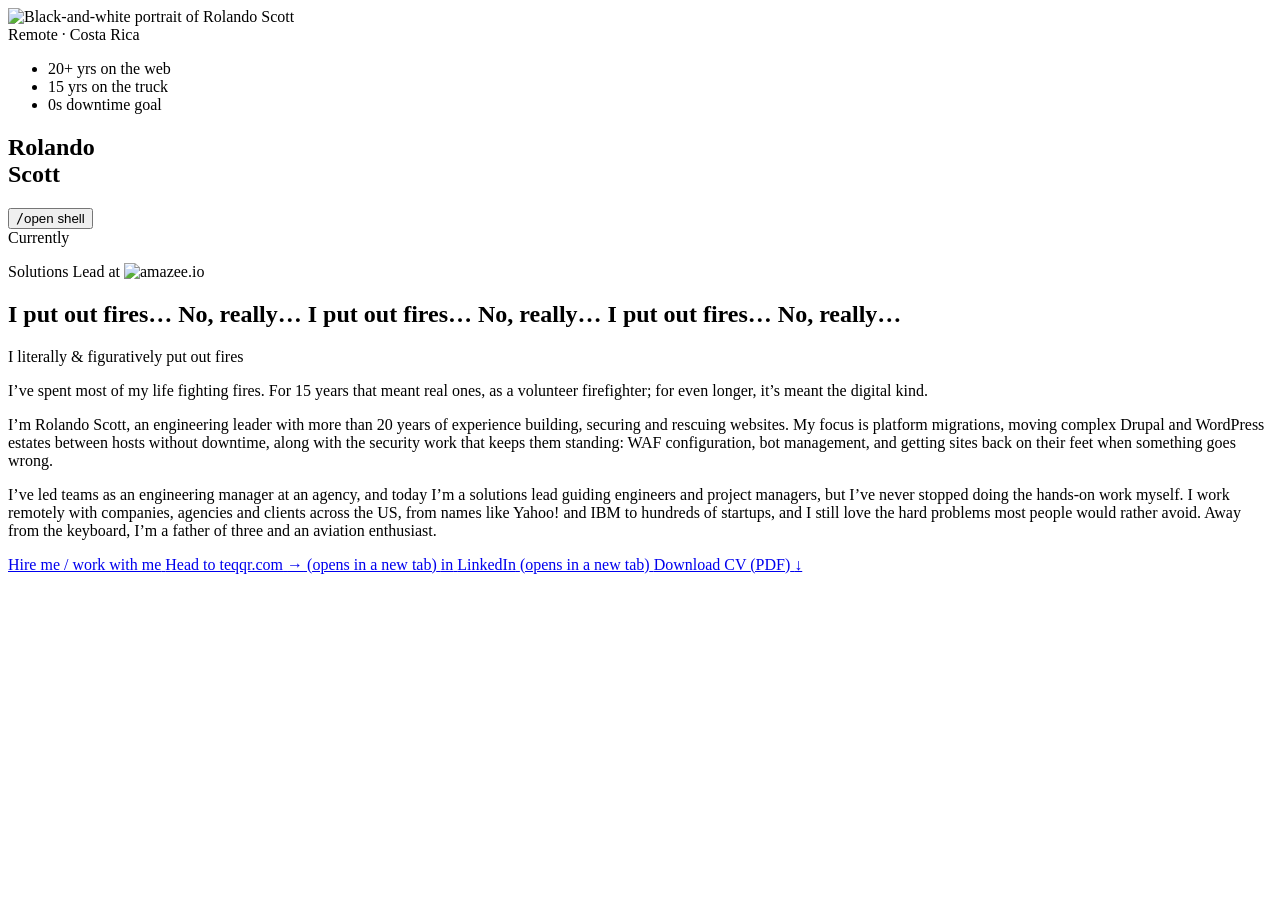
==== commit 9f4c7fb9: "Halftone portrait, shell button under name, fly <city> command - Replace the thermal hover with a CS" ====
--- a/public/index.html
+++ b/public/index.html
@@ -21,23 +21,11 @@
   <script src="/assets/js/main.js" defer></script>
 </head>
 <body>
-  <!-- SVG filter used for the portrait's "thermal camera" hover effect -->
-  <svg class="svg-defs" width="0" height="0" aria-hidden="true" focusable="false">
-    <filter id="rs-thermal">
-      <feColorMatrix type="matrix" values="0.299 0.587 0.114 0 0 0.299 0.587 0.114 0 0 0.299 0.587 0.114 0 0 0 0 0 1 0"></feColorMatrix>
-      <feComponentTransfer>
-        <feFuncR type="table" tableValues="0.08 0.5 0.9 1 1"></feFuncR>
-        <feFuncG type="table" tableValues="0.02 0.04 0.22 0.62 0.97"></feFuncG>
-        <feFuncB type="table" tableValues="0.25 0.5 0.12 0 0.7"></feFuncB>
-      </feComponentTransfer>
-    </filter>
-  </svg>
-
   <main class="page" id="main">
     <div class="layout">
       <!-- Portrait card -->
       <aside class="card portrait" aria-label="At a glance">
-        <div class="portrait__media">
+        <div class="portrait__media halftone">
           <picture>
             <source srcset="/assets/img/rolando.webp" type="image/webp">
             <img class="portrait__img" src="/assets/img/rolando.jpg" alt="Black-and-white portrait of Rolando Scott" width="512" height="512">
@@ -45,8 +33,6 @@
         </div>
 
         <div class="portrait__overlay">
-          <span class="thermal-badge" aria-hidden="true"><span class="dot dot--red"></span>Thermal</span>
-
           <div class="portrait__footer">
             <span class="chip"><span class="dot dot--accent" aria-hidden="true"></span>Remote · Costa Rica</span>
 
@@ -71,7 +57,12 @@
       <!-- Main content card -->
       <section class="card content" aria-labelledby="name">
         <header class="content__header">
-          <h1 class="name" id="name">Rolando<br>Scott</h1>
+          <div class="content__id">
+            <h1 class="name" id="name">Rolando<br>Scott</h1>
+            <button class="shell-btn" type="button" data-term-open aria-haspopup="dialog" aria-keyshortcuts="/">
+              <kbd>/</kbd>open shell
+            </button>
+          </div>
           <div class="role">
             <span class="eyebrow">Currently</span>
             <p class="role__title">
@@ -116,13 +107,6 @@
             <span class="text-accent" aria-hidden="true">↓</span>
           </a>
         </nav>
-
-        <p class="shell-hint">
-          Prefer the command line?
-          <button class="shell-btn" type="button" data-term-open aria-haspopup="dialog" aria-keyshortcuts="/">
-            <kbd>/</kbd>open shell
-          </button>
-        </p>
       </section>
     </div>
   </main>
